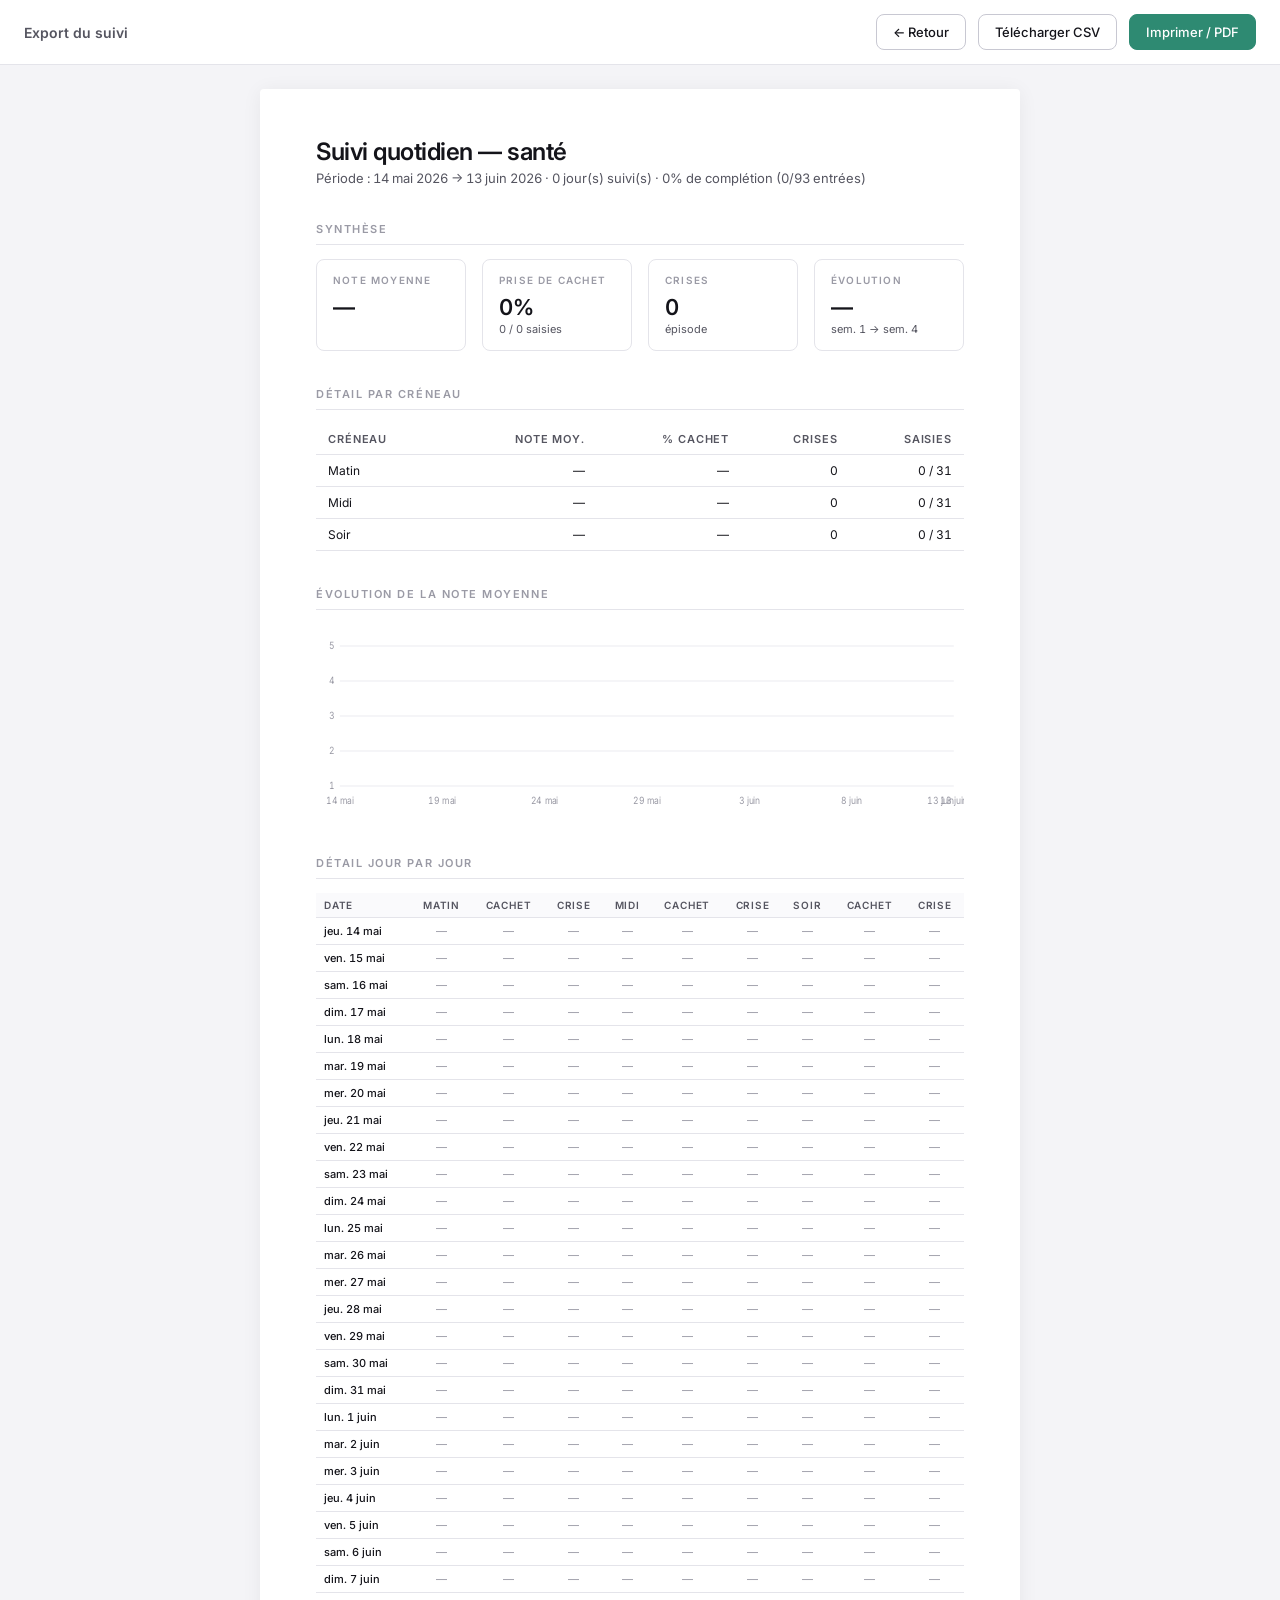
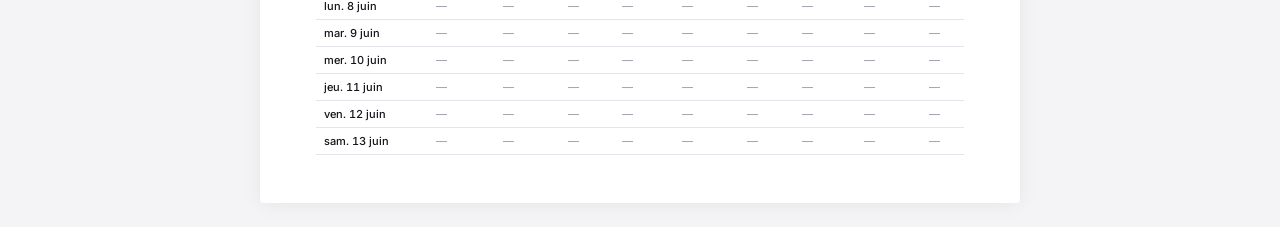
==== export.html @ 8931286e "Initial commit: health tracker PWA - Static SPA (index.html + app.js + styles.css) - 3 slots per day" ====
<!DOCTYPE html>
<html lang="fr">
<head>
  <meta charset="UTF-8">
  <meta name="viewport" content="width=device-width, initial-scale=1.0">
  <title>Suivi santé — Export</title>
  <link rel="preconnect" href="https://fonts.googleapis.com">
  <link rel="preconnect" href="https://fonts.gstatic.com" crossorigin>
  <link href="https://fonts.googleapis.com/css2?family=Inter:wght@300;400;500;600;700&display=swap" rel="stylesheet">
  <style>
    :root {
      --ink: #14141A;
      --ink-dim: #555560;
      --ink-faint: #9A9AA5;
      --rule: #E4E4EA;
      --rule-strong: #C8C8D2;
      --accent: #2E8A72;
      --danger: #B14C3E;
    }

    * { box-sizing: border-box; }
    html, body { margin: 0; padding: 0; background: #F4F4F7; color: var(--ink); font-family: 'Inter', -apple-system, sans-serif; font-feature-settings: "tnum" 1; -webkit-font-smoothing: antialiased; }

    .toolbar {
      position: sticky;
      top: 0;
      background: #FFF;
      border-bottom: 1px solid var(--rule);
      padding: 14px 24px;
      display: flex;
      gap: 12px;
      align-items: center;
      z-index: 10;
    }
    .toolbar__title { font-size: 14px; font-weight: 600; color: var(--ink-dim); margin-right: auto; }
    .toolbar button, .toolbar a {
      font-family: inherit;
      font-size: 13px;
      font-weight: 500;
      padding: 9px 16px;
      border-radius: 8px;
      border: 1px solid var(--rule-strong);
      background: #FFF;
      color: var(--ink);
      cursor: pointer;
      text-decoration: none;
      transition: background 120ms ease;
    }
    .toolbar button:hover, .toolbar a:hover { background: #F4F4F7; }
    .toolbar button.primary {
      background: var(--accent);
      color: #FFF;
      border-color: var(--accent);
    }
    .toolbar button.primary:hover { background: #267060; }

    .sheet {
      max-width: 760px;
      margin: 24px auto;
      background: #FFF;
      padding: 48px 56px;
      border-radius: 4px;
      box-shadow: 0 2px 20px rgba(0,0,0,0.06);
    }

    h1 {
      font-size: 24px;
      font-weight: 600;
      letter-spacing: -0.02em;
      margin: 0 0 4px;
    }
    .subtitle {
      font-size: 13px;
      color: var(--ink-dim);
      margin: 0 0 32px;
      font-weight: 400;
    }

    h2 {
      font-size: 11px;
      font-weight: 600;
      letter-spacing: 0.14em;
      text-transform: uppercase;
      color: var(--ink-faint);
      margin: 36px 0 14px;
      padding-bottom: 8px;
      border-bottom: 1px solid var(--rule);
    }

    .summary-grid {
      display: grid;
      grid-template-columns: repeat(4, 1fr);
      gap: 16px;
      margin-bottom: 8px;
    }
    .stat {
      padding: 14px 16px;
      border: 1px solid var(--rule);
      border-radius: 8px;
    }
    .stat__label {
      font-size: 10px;
      font-weight: 600;
      letter-spacing: 0.12em;
      text-transform: uppercase;
      color: var(--ink-faint);
      margin-bottom: 8px;
    }
    .stat__value {
      font-size: 22px;
      font-weight: 600;
      letter-spacing: -0.02em;
    }
    .stat__sub {
      font-size: 11px;
      color: var(--ink-dim);
      margin-top: 2px;
    }

    table {
      width: 100%;
      border-collapse: collapse;
      font-size: 12px;
    }
    table.stats td, table.stats th {
      text-align: left;
      padding: 8px 12px;
      border-bottom: 1px solid var(--rule);
    }
    table.stats th { font-weight: 600; color: var(--ink-dim); font-size: 11px; text-transform: uppercase; letter-spacing: 0.08em; }
    table.stats td.num, table.stats th.num { text-align: right; font-variant-numeric: tabular-nums; }

    table.days {
      font-size: 11px;
    }
    table.days th, table.days td {
      padding: 6px 8px;
      border-bottom: 1px solid var(--rule);
      text-align: center;
    }
    table.days th {
      font-weight: 600;
      color: var(--ink-dim);
      font-size: 10px;
      text-transform: uppercase;
      letter-spacing: 0.08em;
      background: #FAFAFC;
    }
    table.days th:first-child, table.days td:first-child { text-align: left; }
    table.days td.date { font-weight: 500; }
    table.days td.empty { color: var(--ink-faint); }
    table.days .crise { color: var(--danger); font-weight: 600; }
    table.days .note { font-weight: 600; }

    .chart {
      width: 100%;
      height: 180px;
      margin: 8px 0 4px;
    }
    .chart-axis { font-size: 10px; fill: var(--ink-faint); font-family: 'Inter', sans-serif; font-feature-settings: "tnum" 1; }

    @media print {
      body { background: #FFF; }
      .toolbar { display: none; }
      .sheet {
        box-shadow: none;
        margin: 0;
        max-width: none;
        padding: 0 0 0 0;
        border-radius: 0;
      }
      @page { size: A4; margin: 18mm 16mm; }
      h2 { page-break-after: avoid; }
      table { page-break-inside: auto; }
      tr { page-break-inside: avoid; }
    }
  </style>
</head>
<body>
  <div class="toolbar">
    <span class="toolbar__title">Export du suivi</span>
    <a href="index.html">← Retour</a>
    <button type="button" id="csvBtn">Télécharger CSV</button>
    <button type="button" class="primary" id="printBtn">Imprimer / PDF</button>
  </div>

  <div class="sheet" id="sheet">
    <h1>Suivi quotidien — santé</h1>
    <p class="subtitle" id="subtitle">—</p>

    <h2>Synthèse</h2>
    <div class="summary-grid" id="summaryGrid"></div>

    <h2>Détail par créneau</h2>
    <table class="stats">
      <thead>
        <tr>
          <th>Créneau</th>
          <th class="num">Note moy.</th>
          <th class="num">% cachet</th>
          <th class="num">Crises</th>
          <th class="num">Saisies</th>
        </tr>
      </thead>
      <tbody id="statsBody"></tbody>
    </table>

    <h2>Évolution de la note moyenne</h2>
    <svg class="chart" id="chart" viewBox="0 0 760 180" preserveAspectRatio="none"></svg>

    <h2>Détail jour par jour</h2>
    <table class="days">
      <thead>
        <tr>
          <th>Date</th>
          <th>Matin</th>
          <th>Cachet</th>
          <th>Crise</th>
          <th>Midi</th>
          <th>Cachet</th>
          <th>Crise</th>
          <th>Soir</th>
          <th>Cachet</th>
          <th>Crise</th>
        </tr>
      </thead>
      <tbody id="daysBody"></tbody>
    </table>
  </div>

  <script src="export.js"></script>
</body>
</html>
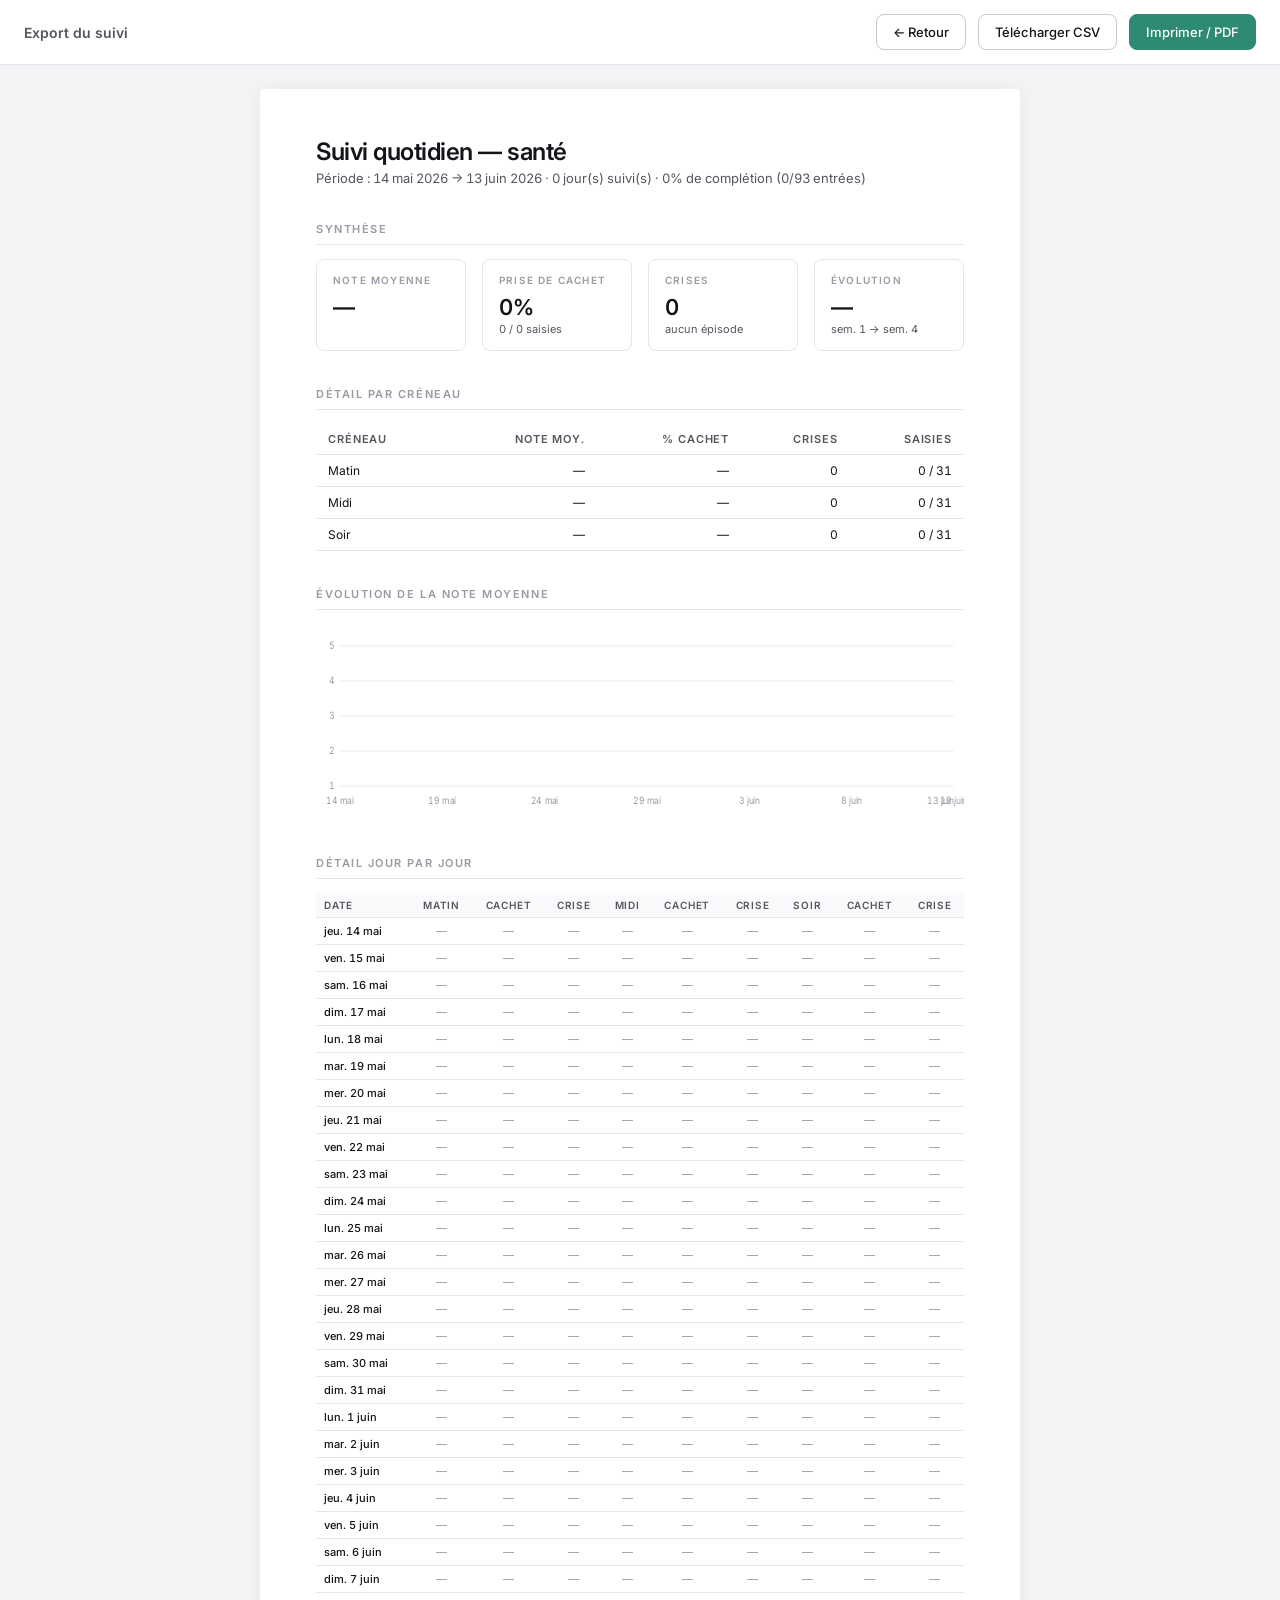
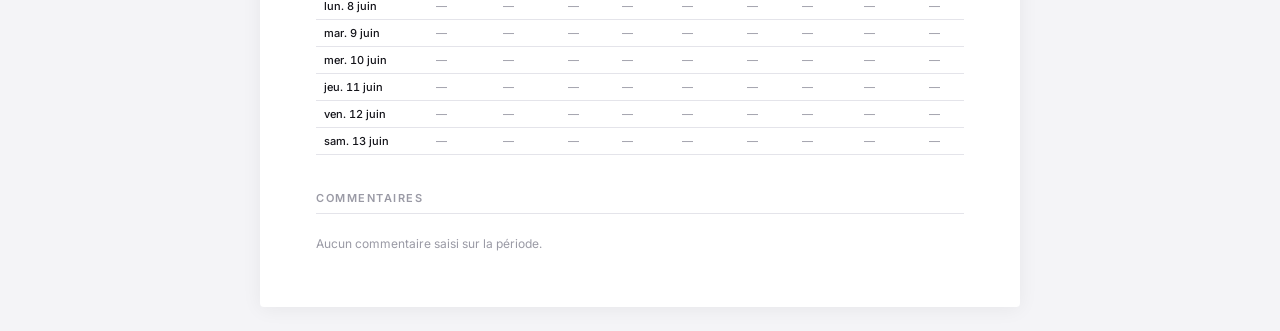
==== commit 23a8f647: "Trash as corner icon, crise toggle reveals dots, free-text notes - Delete: small trash icon in top-r" ====
--- a/export.html
+++ b/export.html
@@ -152,6 +152,29 @@
     table.days .crise { color: var(--danger); font-weight: 600; }
     table.days .note { font-weight: 600; }
 
+    .comment {
+      padding: 10px 14px;
+      border: 1px solid var(--rule);
+      border-radius: 8px;
+      margin-bottom: 8px;
+      font-size: 12px;
+      page-break-inside: avoid;
+    }
+    .comment__meta {
+      font-size: 10px;
+      font-weight: 600;
+      letter-spacing: 0.08em;
+      text-transform: uppercase;
+      color: var(--ink-faint);
+      margin-bottom: 4px;
+    }
+    .comment__text { white-space: pre-wrap; color: var(--ink); }
+    .comments-empty {
+      font-size: 12px;
+      color: var(--ink-faint);
+      padding: 8px 0;
+    }
+
     .chart {
       width: 100%;
       height: 180px;
@@ -226,6 +249,9 @@
       </thead>
       <tbody id="daysBody"></tbody>
     </table>
+
+    <h2 id="commentsTitle">Commentaires</h2>
+    <div id="commentsBlock"></div>
   </div>
 
   <script src="export.js"></script>
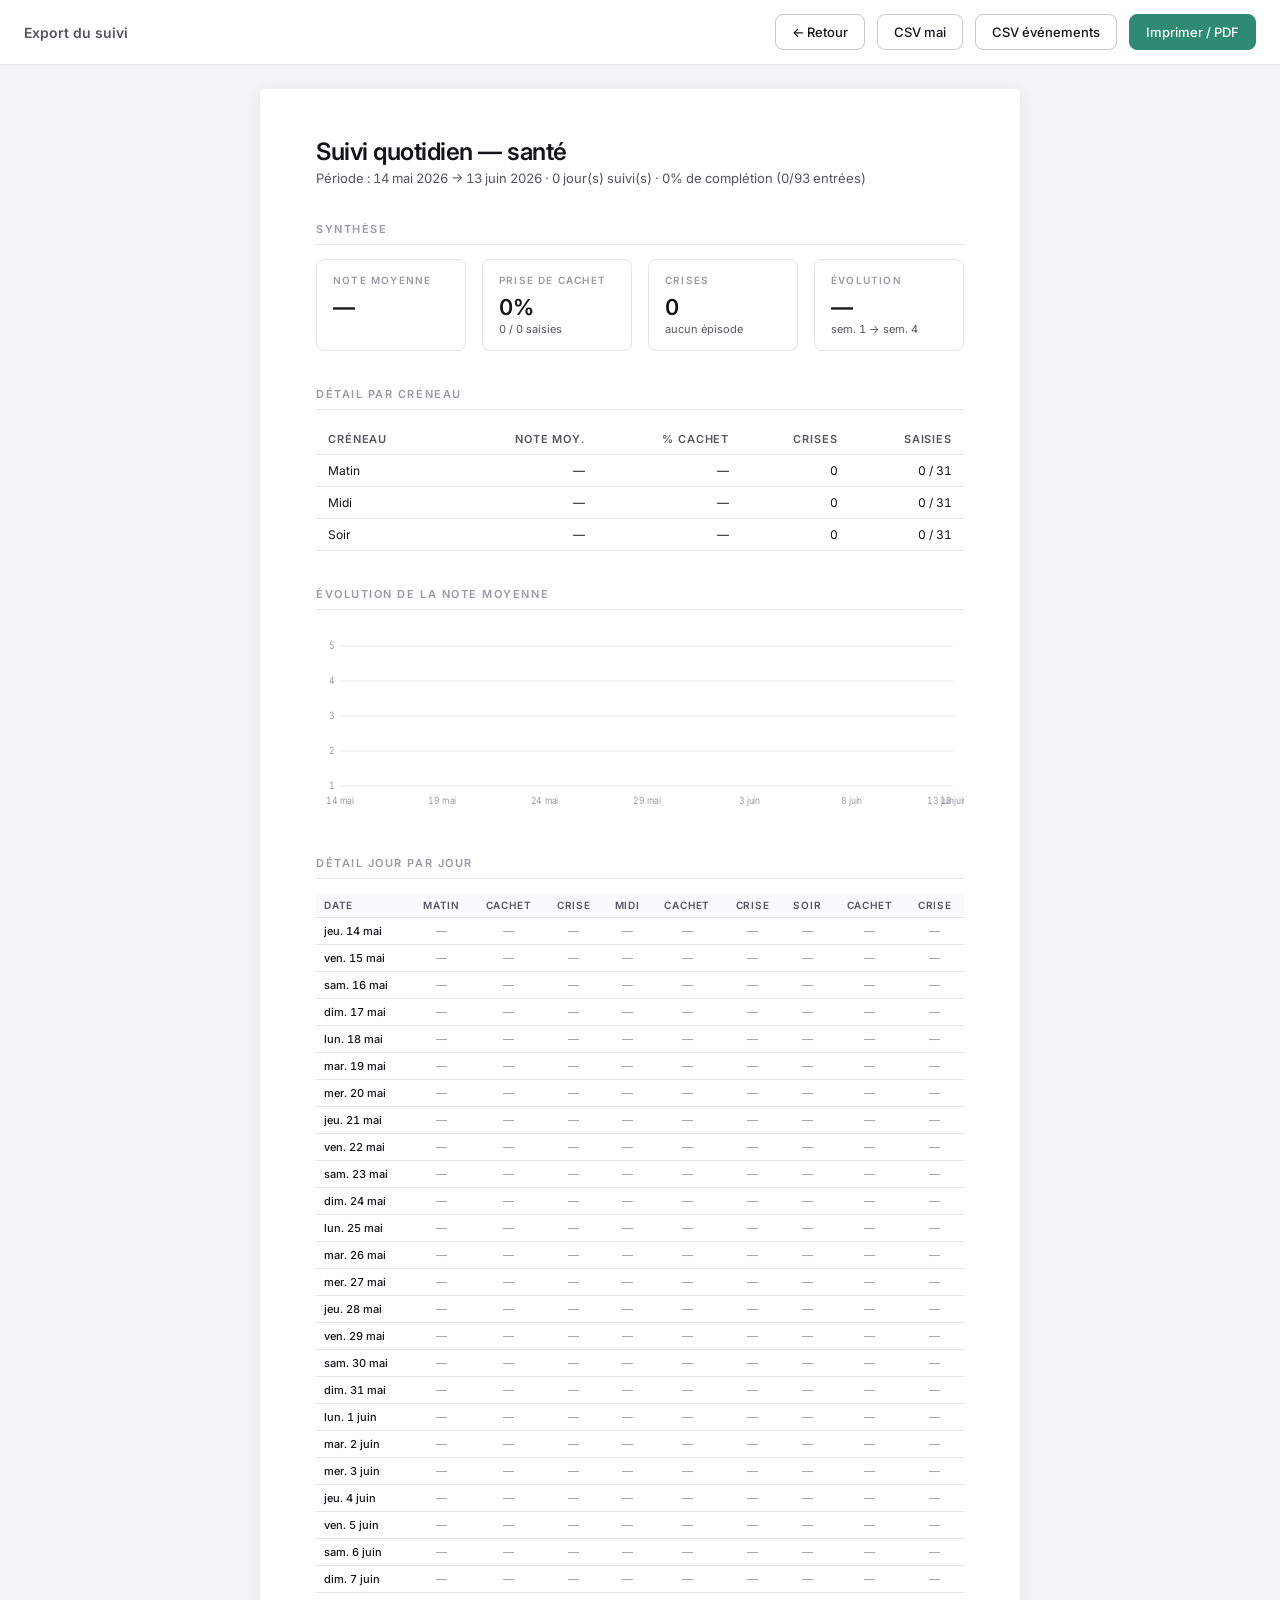
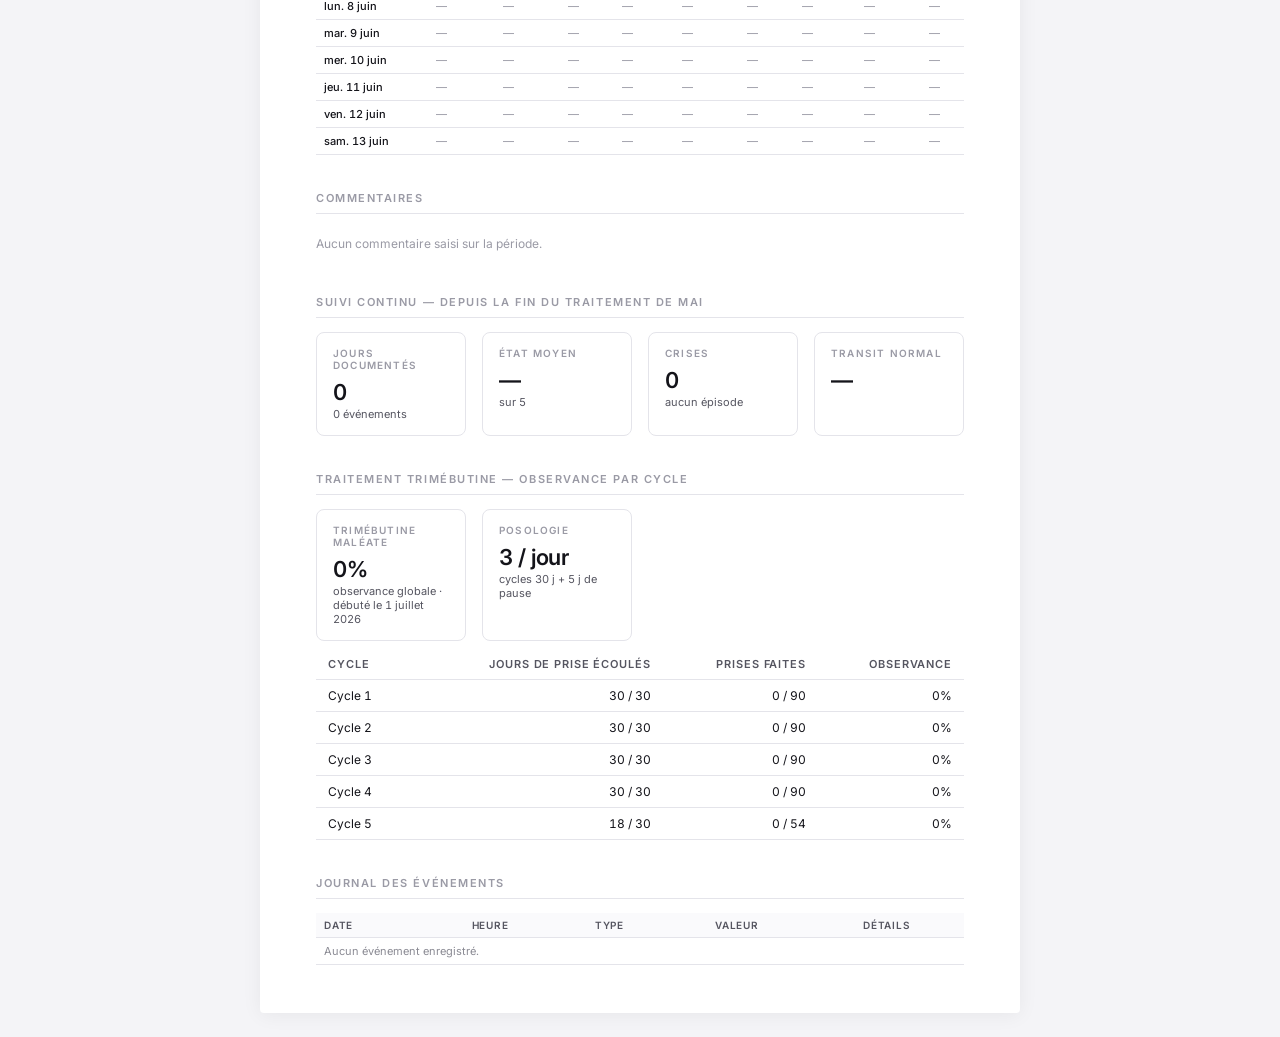
==== commit ce5d3d95: "Full code review: night-time date math, dose fixes, doctor export upgrade Bugs: - Voice backdating +" ====
--- a/export.html
+++ b/export.html
@@ -151,6 +151,14 @@
     table.days td.empty { color: var(--ink-faint); }
     table.days .crise { color: var(--danger); font-weight: 600; }
     table.days .note { font-weight: 600; }
+    table.days .cell-sub {
+      display: block;
+      font-size: 9px;
+      font-weight: 400;
+      color: var(--ink-dim);
+      margin-top: 2px;
+      letter-spacing: 0.04em;
+    }
 
     .comment {
       padding: 10px 14px;
@@ -203,7 +211,8 @@
   <div class="toolbar">
     <span class="toolbar__title">Export du suivi</span>
     <a href="index.html">← Retour</a>
-    <button type="button" id="csvBtn">Télécharger CSV</button>
+    <button type="button" id="csvBtn">CSV mai</button>
+    <button type="button" id="csvEventsBtn">CSV événements</button>
     <button type="button" class="primary" id="printBtn">Imprimer / PDF</button>
   </div>
 
@@ -252,6 +261,37 @@
 
     <h2 id="commentsTitle">Commentaires</h2>
     <div id="commentsBlock"></div>
+
+    <h2>Suivi continu — depuis la fin du traitement de mai</h2>
+    <div class="summary-grid" id="evSummaryGrid"></div>
+
+    <h2>Traitement Trimébutine — observance par cycle</h2>
+    <div class="summary-grid" id="medGrid"></div>
+    <table class="stats">
+      <thead>
+        <tr>
+          <th>Cycle</th>
+          <th class="num">Jours de prise écoulés</th>
+          <th class="num">Prises faites</th>
+          <th class="num">Observance</th>
+        </tr>
+      </thead>
+      <tbody id="cyclesBody"></tbody>
+    </table>
+
+    <h2>Journal des événements</h2>
+    <table class="days">
+      <thead>
+        <tr>
+          <th>Date</th>
+          <th>Heure</th>
+          <th>Type</th>
+          <th>Valeur</th>
+          <th>Détails</th>
+        </tr>
+      </thead>
+      <tbody id="eventsBody"></tbody>
+    </table>
   </div>
 
   <script src="export.js"></script>
